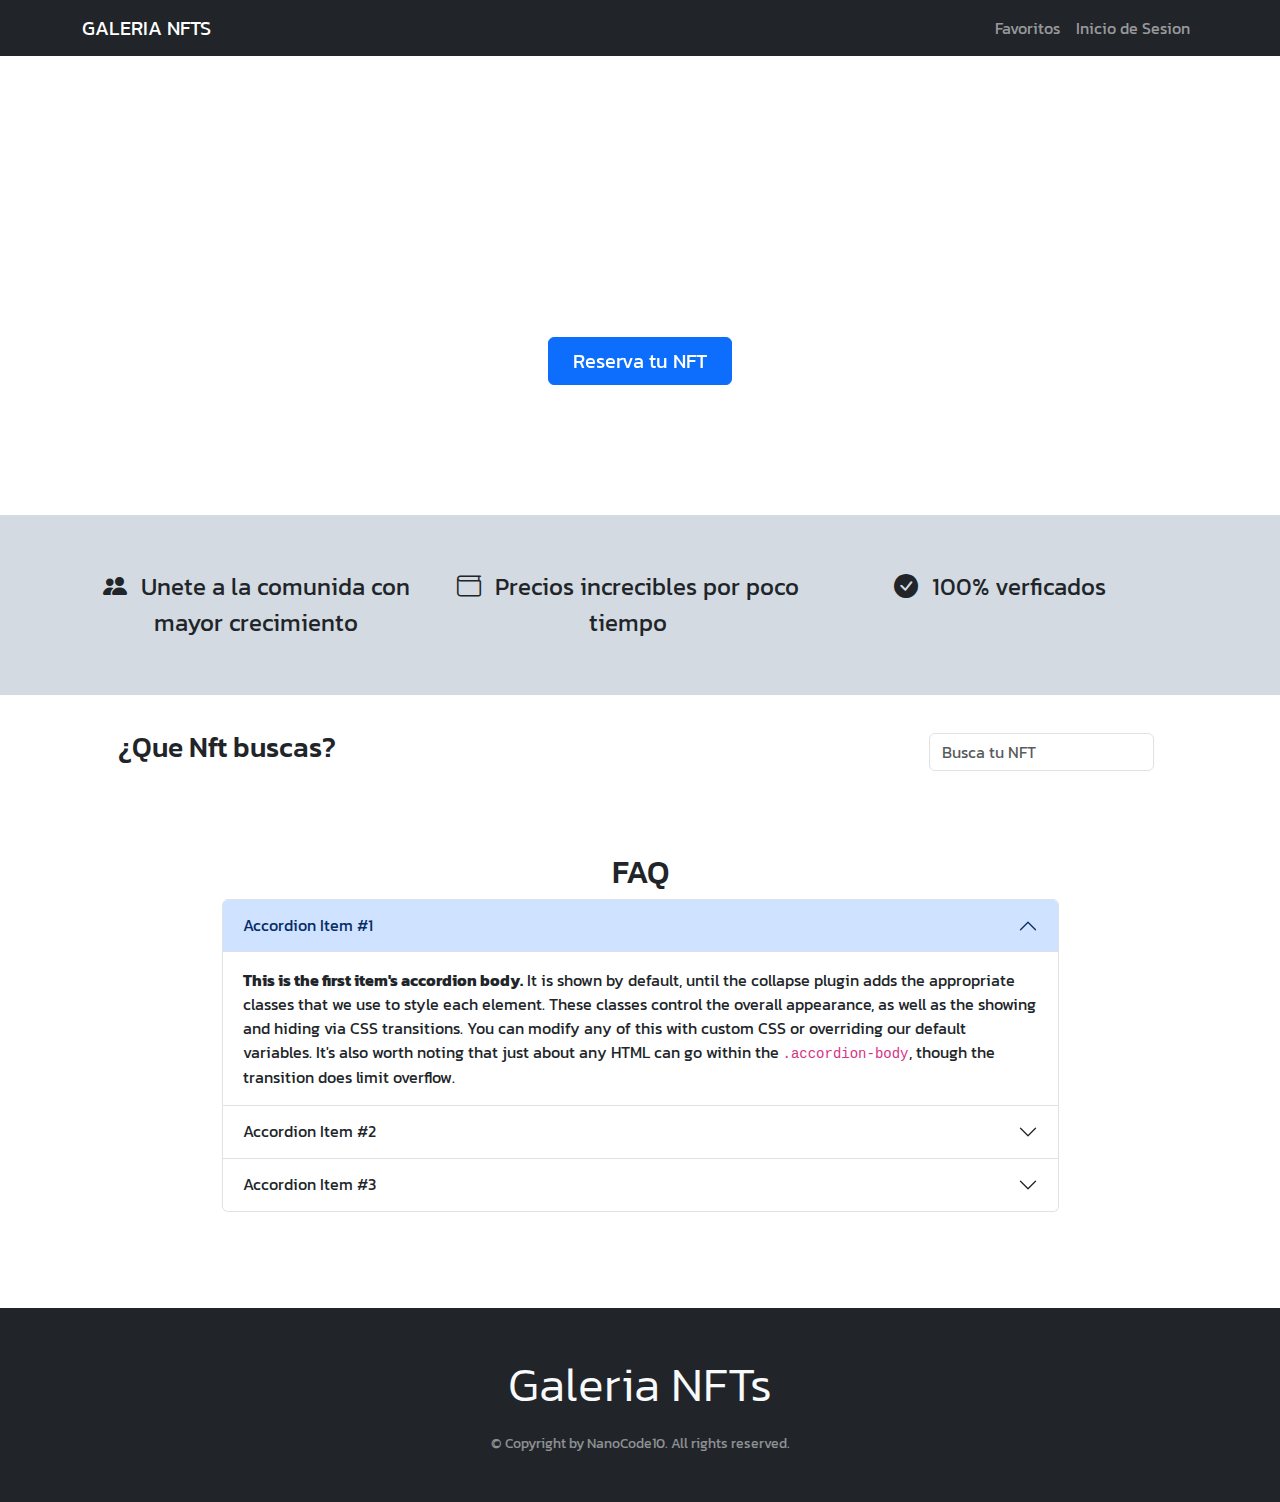
==== src/screens/home.html @ 73f218df "Mi Proyecto Galeria Nft para Codo a Codo 1.0.4 👍" ====
<!DOCTYPE html>
<html lang="es">

<head>
  <meta charset="UTF-8">
  <meta name="viewport" content="width=device-width, initial-scale=1.0">

  <!-- link a Libreria animate.css -->
  <link rel="stylesheet" href="https://cdnjs.cloudflare.com/ajax/libs/animate.css/4.1.1/animate.min.css" />  
   
   <!-- bootstrap -->
  <link href="https://cdn.jsdelivr.net/npm/bootstrap@5.3.3/dist/css/bootstrap.min.css" rel="stylesheet"
    integrity="sha384-QWTKZyjpPEjISv5WaRU9OFeRpok6YctnYmDr5pNlyT2bRjXh0JMhjY6hW+ALEwIH" crossorigin="anonymous">
  <script defer src="https://cdn.jsdelivr.net/npm/bootstrap@5.3.3/dist/js/bootstrap.bundle.min.js"
    integrity="sha384-YvpcrYf0tY3lHB60NNkmXc5s9fDVZLESaAA55NDzOxhy9GkcIdslK1eN7N6jIeHz"
    crossorigin="anonymous"></script>

  <!-- fuente de texto -->
  <link rel="preconnect" href="https://fonts.googleapis.com">
  <link rel="preconnect" href="https://fonts.gstatic.com" crossorigin>
  <link href="https://fonts.googleapis.com/css2?family=Kanit:ital,wght@0,100;0,200;0,300;0,400;0,500;0,600;0,700;0,800;0,900;1,100;1,200;1,300;1,400;1,500;1,600;1,700;1,800;1,900&display=swap" rel="stylesheet">

  <!-- bootstrap iconos -->
  <link rel="stylesheet" href="https://cdn.jsdelivr.net/npm/bootstrap-icons@1.11.3/font/bootstrap-icons.min.css">

  <!-- link a css -->
  <link rel="stylesheet" href="../styles/styles.css">
 
  
  <title>Home - Galeria - NFTs</title>
</head>

<body class="animate__animated animate__fadeIn">

  
  <header>
    
    <!-- codigo NavBar -->
    <nav class="menu-header navbar navbar-expand-lg navbar-dark bg-dark fixed-top">
  
      <div class="container ">
        <a class="animate__animated animate__bounce navbar-brand navbar-brand text-uppercase" href="#">Galeria NFTs</a>
  
        <button class="navbar-toggler" type="button" data-bs-toggle="collapse" data-bs-target="#navbarNav"">
              <span class=" navbar-toggler-icon"></span>
        </button>
  
        <div class="collapse navbar-collapse" id="navbarNav">
          <ul class="navbar-nav ms-auto">
            <li class="nav-item">
              <a class="nav-link btn-favorite" href="#">Favoritos </a>
            </li>
            <li class="nav-item">
              <a class="nav-link" href="/src/screens/login.html">Inicio de Sesion</a>
            </li>
          </ul>
        </div>  
      </div>

    </nav> <!-- Fin codigo NavBar -->
    
    <!-- codigo Menu Favoritos -->
    <div class="container-list-favorites" id="list-favorites">
      <div class="header-favorite">
        <h3>Mis Favoritos</h3>
        <i class="bi bi-x" style="font-size: 2em;" id="btn-close"></i>          
      </div>
      <hr />
      <div class="list-favorites">
        <div class="card-favorite">
          <p class="title">Nfts</p>
          <p></p>
        </div>
      </div>
    </div>  <!-- Fin codigo Menu Favoritos -->

  </header>      

  <!-- codigo arrow-up -->
  <a href="#main" id="arrow-up" class="rounded-circle arrow-up d-none"> <i class="bi bi-arrow-up-circle-fill arrow-up"
      style="font-size: 3em;"></i></a>

  <main id="main">


    <!-- codigo Modal ventas -->
    <section class="modal fade" tabindex="-1" id="booking-modal">
      <div class="modal-dialog">
        <div class="modal-content">
          <div class="modal-header">
            <h5 class="modal-title">Compra tu NFT</h5>
            <button type="button" class="btn-close" data-bs-dismiss="modal" aria-label="Close"></button>
          </div>
          <div class="modal-body">
            <form action="#">

              <div class="row g-2">

                <div class="col-sm-6">
                  <div class="form-floating">

                    <input id="email1" type="email" class="form-control" placeholder="Su direcion de e-mail">
                    <label for="email1">Direccion de Email</label>
                  </div>
                </div>

                <div class="col-sm-6">
                  <div class="form-floating">

                    <select id="select1" type="email" class="form-select">
                      <option>T-rex, Beeple - $0.99</option>
                      <option>Calvin, Pak - $1.99</option>
                      <option>Sofia, trevor Jones - $2.99</option>
                    </select>
                    <label for="select1">Elija su NFTs</label>
                  </div>

                </div>
            </form>
          </div>
          <div class="modal-footer">
            <button type="button" class="btn btn-secondary" data-bs-dismiss="modal">Cerrar</button>
            <button type="button" class="btn btn-primary">Comprar</button>
          </div>


        </div>

      </div>
      </div>
    </section> <!-- Fin del codigo Modal ventas -->

    <!-- codigo Carrusel -->
    <section id="hero-carousel" class="carousel slide" data-bs-ride="carousel" >
      <div class="carousel-indicators">
        <button type="button" data-bs-target="#hero-carousel" data-bs-slide-to="0" class="active" aria-current="true"
          aria-label="Slide 1"></button>
        <button type="button" data-bs-target="#hero-carousel" data-bs-slide-to="1" aria-label="Slide 2"></button>
        <button type="button" data-bs-target="#hero-carousel" data-bs-slide-to="2" aria-label="Slide 3"></button>
      </div>

      <div class="carousel-inner">
        <div class="carousel-item active c-item">
          <img
            src="https://images.unsplash.com/photo-1635237755468-5fba69c13f29?q=80&w=2069&auto=format&fit=crop&ixlib=rb-4.0.3&ixid=M3wxMjA3fDB8MHxwaG90by1wYWdlfHx8fGVufDB8fHx8fA%3D%3D"
            class="d-block w-100 c-img" alt="...">
          <div class="carousel-caption top-0 mt-4">
            <p class="fs-3 mt-5 text-uppercase">Descubre el mundo de los Nfts</p>
            <h1 class="display-1 fw-bolder text-capitalize">Galeria de NFTs</h1>
            <button class="btn btn-primary px-4 py-2 fs-5 mt-5" data-bs-toggle="modal"
              data-bs-target="#booking-modal">Reserva tu NFT</button>
          </div>
        </div>


        <div class="carousel-item c-item">
          <img
            src="https://images.unsplash.com/photo-1642525027649-00d7397a6d4a?q=80&w=2070&auto=format&fit=crop&ixlib=rb-4.0.3&ixid=M3wxMjA3fDB8MHxwaG90by1wYWdlfHx8fGVufDB8fHx8fA%3D%3D"
            class="d-block w-100 c-img" alt="...">
          <div class="carousel-caption top-0 mt-4">
            <p class="fs-3 mt-5 text-uppercase">La temporada de los Nfts a llegado</p>
            <h1 class="display-1 fw-bolder text-capitalize">cientos de NFTs disponibles</h1>
            <button class="btn btn-primary px-4 py-2 fs-5 mt-5" data-bs-toggle="modal"
              data-bs-target="#booking-modal">Reserva tu NFT</button>
          </div>
        </div>
        <div class="carousel-item c-item">
          <img
            src="https://images.unsplash.com/photo-1652159043552-6c25eb2ea21d?q=80&w=2070&auto=format&fit=crop&ixlib=rb-4.0.3&ixid=M3wxMjA3fDB8MHxwaG90by1wYWdlfHx8fGVufDB8fHx8fA%3D%3D"
            class="d-block w-100 c-img" alt="...">
          <div class="carousel-caption top-0 mt-4">
            <p class="fs-3 mt-5 text-uppercase">Elije tus NFTs</p>
            <h1 class="display-1 fw-bolder text-capitalize">Compra ya tu NFTs</h1>
            <button class="btn btn-primary px-4 py-2 fs-5 mt-5" data-bs-toggle="modal"
              data-bs-target="#booking-modal">Reserva tu NFT</button>
          </div>
        </div>
      </div>

      <button class="carousel-control-prev" type="button" data-bs-target="#hero-carousel" data-bs-slide="prev">
        <span class="carousel-control-prev-icon"></span>
        <span class="visually-hidden">Anterior</span>
      </button>
      <button class="carousel-control-next" type="button" data-bs-target="#hero-carousel" data-bs-slide="next">
        <span class="carousel-control-next-icon"></span>
        <span class="visually-hidden">Siguiente</span>
      </button>

    </section> <!-- Fin del codigo Carrusel -->

    <!-- codigo tarjeta de promocion -->
    <section class="overview">
      <div class="container h-100 d-flex align-items-center">
        <div class="row w-100 text-center fs-4">
          <div class="col-xl">
            <i class="bi bi-people-fill me-2"></i>
            Unete a la comunida con mayor crecimiento
          </div>
          <div class="col-xl">
            <i class="bi bi-wallet me-2"></i>
            Precios increcibles por poco tiempo
          </div>
          <div class="col-xl">
            <i class="bi bi-check-circle-fill me-2"></i>
            100% verficados
          </div>
        </div>
      </div>
    </section> <!-- Fin codigo tarjeta de promocion -->

    <!-- codigo Cards NFts -->
    <section id="cards-nfts" class="pt-1">     
      
      <div class="container">
         <!-- buscador de Nfts --> 
        <nav class="navbar navbar-expand-lg m-4">
          <div class="container-fluid">
            <h1 class="fs-3" href="#">¿Que Nft buscas?</h1>            
              <form class="d-flex">
                <input class="form-control me-2" id="searchInput" type="search" placeholder="Busca tu NFT" aria-label="Search">
                
              </form>
           
          </div>
        </nav>  <!--Fin buscador de Nfts-->


            <div id="spinner" class="spinner"></div>
            <div class="row cards-nfts"  id="card-poster">   
          
            </div>
        </div>
      </div>

    </section> <!-- Fin codigo Cards NFts -->

    <!-- codigo faq -->
    <section id="faq" class="py-5">
      <h2 class="text-center">FAQ</h2>
      <div class="container">

        <div class="accordion w-75 mx-auto" id="accordionExample">
          <div class="accordion-item">
            <h2 class="accordion-header">
              <button class="accordion-button" type="button" data-bs-toggle="collapse" data-bs-target="#collapseOne"
                aria-expanded="true" aria-controls="collapseOne">
                Accordion Item #1
              </button>
            </h2>
            <div id="collapseOne" class="accordion-collapse collapse show" data-bs-parent="#accordionExample">
              <div class="accordion-body">
                <strong>This is the first item's accordion body.</strong> It is shown by default, until the collapse
                plugin adds the appropriate classes that we use to style each element. These classes control the
                overall
                appearance, as well as the showing and hiding via CSS transitions. You can modify any of this with
                custom CSS or overriding our default variables. It's also worth noting that just about any HTML can go
                within the <code>.accordion-body</code>, though the transition does limit overflow.
              </div>
            </div>
          </div>
          <div class="accordion-item">
            <h2 class="accordion-header">
              <button class="accordion-button collapsed" type="button" data-bs-toggle="collapse"
                data-bs-target="#collapseTwo" aria-expanded="false" aria-controls="collapseTwo">
                Accordion Item #2
              </button>
            </h2>
            <div id="collapseTwo" class="accordion-collapse collapse" data-bs-parent="#accordionExample">
              <div class="accordion-body">
                <strong>This is the second item's accordion body.</strong> It is hidden by default, until the collapse
                plugin adds the appropriate classes that we use to style each element. These classes control the
                overall
                appearance, as well as the showing and hiding via CSS transitions. You can modify any of this with
                custom CSS or overriding our default variables. It's also worth noting that just about any HTML can go
                within the <code>.accordion-body</code>, though the transition does limit overflow.
              </div>
            </div>
          </div>
          <div class="accordion-item">
            <h2 class="accordion-header">
              <button class="accordion-button collapsed" type="button" data-bs-toggle="collapse"
                data-bs-target="#collapseThree" aria-expanded="false" aria-controls="collapseThree">
                Accordion Item #3
              </button>
            </h2>
            <div id="collapseThree" class="accordion-collapse collapse" data-bs-parent="#accordionExample">
              <div class="accordion-body">
                <strong>This is the third item's accordion body.</strong> It is hidden by default, until the collapse
                plugin adds the appropriate classes that we use to style each element. These classes control the
                overall
                appearance, as well as the showing and hiding via CSS transitions. You can modify any of this with
                custom CSS or overriding our default variables. It's also worth noting that just about any HTML can go
                within the <code>.accordion-body</code>, though the transition does limit overflow.
              </div>
            </div>
          </div>
        </div>

      </div>

    </section> <!-- fin codigo faq -->

  </main>

  <!-- codigo footer -->
  <footer class="bg-dark py-5 mt-5">
    <div class="container text-light text-center">
      <p class="display-5 mb-3">Galeria NFTs</p>
      <small class="text-white-50">&copy; Copyright by NanoCode10. All rights reserved.</small>
    </div>
  </footer>


  <!-- codigo javascript propio -->
  <script type="module" src="../js/app.js"></script>
 
  
</body>

</html>
---- src/styles/styles.css ----
html,
body {
  font-family: -apple-system, "Kanit", sans-serif;
}
.c-item {
  height: 480px;
}

.c-img {
  height: 100%;
  object-fit: cover;
  filter: brightness(0.6);
}

.arrow-up {
  position: fixed;
  bottom: 10px;
  right: 0;
  padding-right: 20px;
  z-index: 10;
}

/* ********************************** */
/*         LISTA DE FAVORITOS         */
/* ********************************** */

header {
  background-color: #000;
  color: #fff;
  display: flex;
  justify-content: space-between;
  margin-bottom: 35px;
}

header a {
  text-decoration: none;
  font-size: 30px;
  color: #fff;
}

.menu-header {
  z-index: 9;
}

.container-list-favorites {
  position: fixed;
  top: 0;
  right: 0;
  transform: translateX(400px);
  background-color: #555;
  opacity: 0;
  width: 400px;
  height: 100vh;
  transition: all 0.5s linear;
  z-index: 11;
}

.container-list-favorites.show {
  opacity: 1;
  transform: translateX(0);
}

.header-favorite {
  padding: 15px 30px;
  display: flex;
  justify-content: space-between;
  align-items: center;
}

.header-favorite i {
  cursor: pointer;
}

.list-favorites {
  padding: 35px 20px;
  display: flex;
  flex-direction: column;
  gap: 25px;
}

.list-favorites .card-favorite {
  width: 100%;
  background-color: #fff;
  box-shadow: 0px 0px 20px #00000065;
  padding: 20px;
  border-radius: 10px;
  display: flex;
  align-items: center;
  justify-content: space-between;
  gap: 30px;
}

.card-favorite .title {
  color: #000;
  flex: 1;
}

.card-favorite p:last-child {
  font-weight: 700;
  font-size: 22px;
  color: #000;
}

/* ------------------- */

.overview {
  height: 180px;
  background-color: #d3dae1;
}

#card {
  box-shadow: 0 10px 6px -6px rgba(6, 4, 12, 0.801);
  margin-bottom: 20px;
  margin-top: 20px;
  transition: transform 0.5s ease;
}

#card:hover {
  box-shadow: 0 10px 6px -6px rgba(6, 4, 12, 0.801);
  transform: scale(1.2);
}

.spinner {
  border: 16px solid #f3f3f3;
  border-top: 16px solid #3498db;
  border-radius: 50%;
  width: 120px;
  height: 120px;
  animation: spin 2s linear infinite;
  margin: auto;
  display: none;
}

@keyframes spin {
  0% {
    transform: rotate(0deg);
  }
  100% {
    transform: rotate(360deg);
  }
}
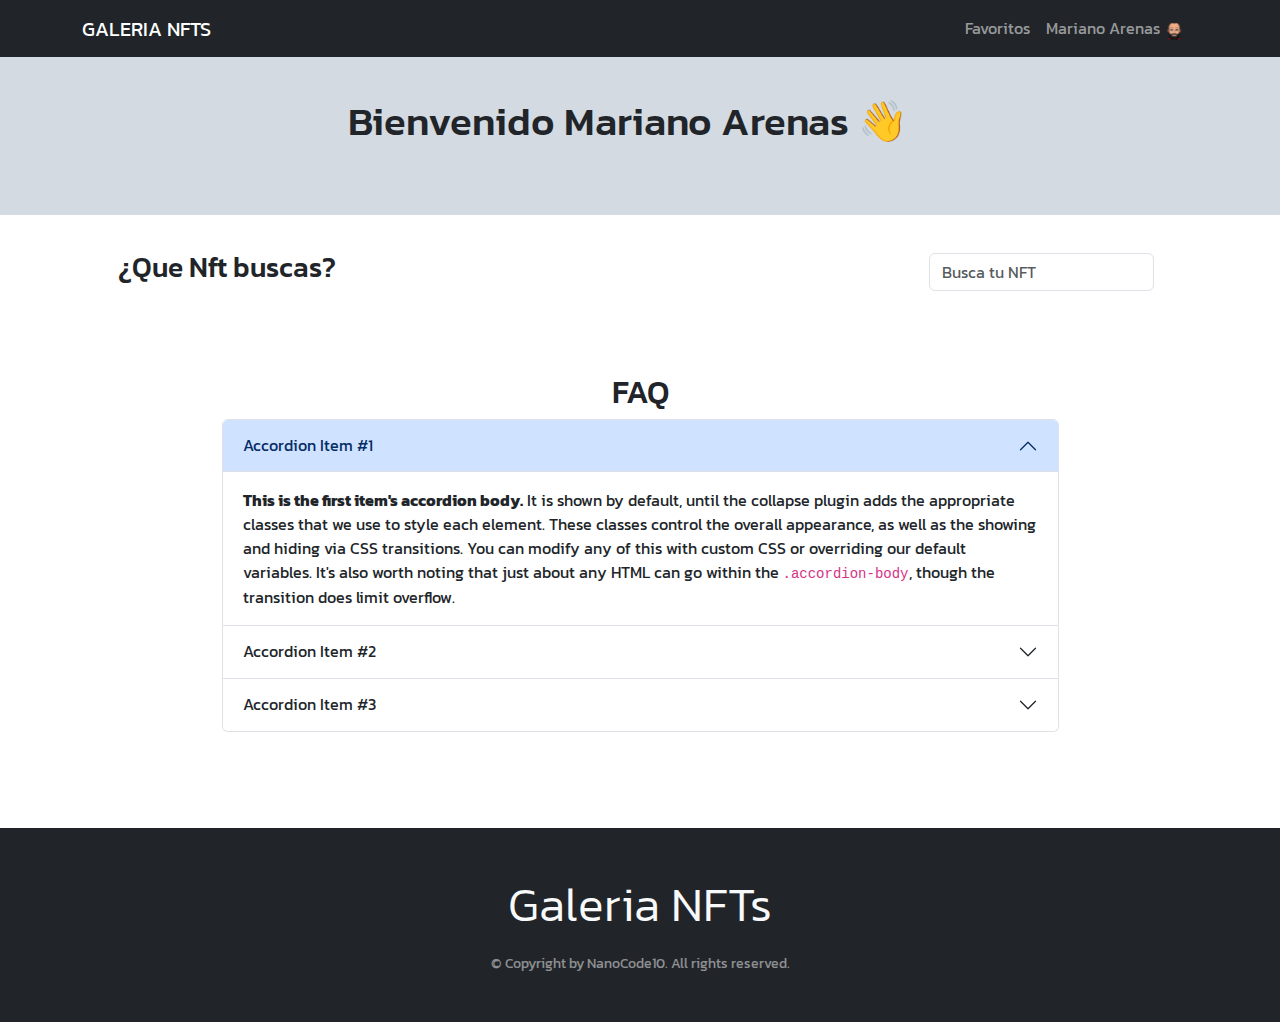
==== commit f368d8e6: "Mi Proyecto Galeria Nft para Codo a Codo 1.0.4 👍" ====
--- a/src/screens/home.html
+++ b/src/screens/home.html
@@ -31,7 +31,6 @@
 </head>
 
 <body class="animate__animated animate__fadeIn">
-
   
   <header>
     
@@ -51,7 +50,8 @@
               <a class="nav-link btn-favorite" href="#">Favoritos </a>
             </li>
             <li class="nav-item">
-              <a class="nav-link" href="/src/screens/login.html">Inicio de Sesion</a>
+              <a class="nav-link" >Mariano Arenas<img src="../../data/icon/icon_nano.svg" alt="" width="30" height="25" class="d-inline-block align-text-top">
+              </a>
             </li>
           </ul>
         </div>  
@@ -130,7 +130,7 @@
       </div>
     </section> <!-- Fin del codigo Modal ventas -->
 
-    <!-- codigo Carrusel -->
+    <!-- codigo Carrusel
     <section id="hero-carousel" class="carousel slide" data-bs-ride="carousel" >
       <div class="carousel-indicators">
         <button type="button" data-bs-target="#hero-carousel" data-bs-slide-to="0" class="active" aria-current="true"
@@ -186,27 +186,18 @@
         <span class="visually-hidden">Siguiente</span>
       </button>
 
-    </section> <!-- Fin del codigo Carrusel -->
-
-    <!-- codigo tarjeta de promocion -->
+    </section>  Fin del codigo Carrusel -->
+
+    <!-- codigo tarjeta de Bienvenida -->
     <section class="overview">
       <div class="container h-100 d-flex align-items-center">
         <div class="row w-100 text-center fs-4">
           <div class="col-xl">
-            <i class="bi bi-people-fill me-2"></i>
-            Unete a la comunida con mayor crecimiento
-          </div>
-          <div class="col-xl">
-            <i class="bi bi-wallet me-2"></i>
-            Precios increcibles por poco tiempo
-          </div>
-          <div class="col-xl">
-            <i class="bi bi-check-circle-fill me-2"></i>
-            100% verficados
-          </div>
-        </div>
-      </div>
-    </section> <!-- Fin codigo tarjeta de promocion -->
+           <h1> Bienvenido Mariano Arenas 👋 </h1>
+          </div>
+          
+      </div>
+    </section> <!-- Fin codigo tarjeta de bienvenida -->
 
     <!-- codigo Cards NFts -->
     <section id="cards-nfts" class="pt-1">     
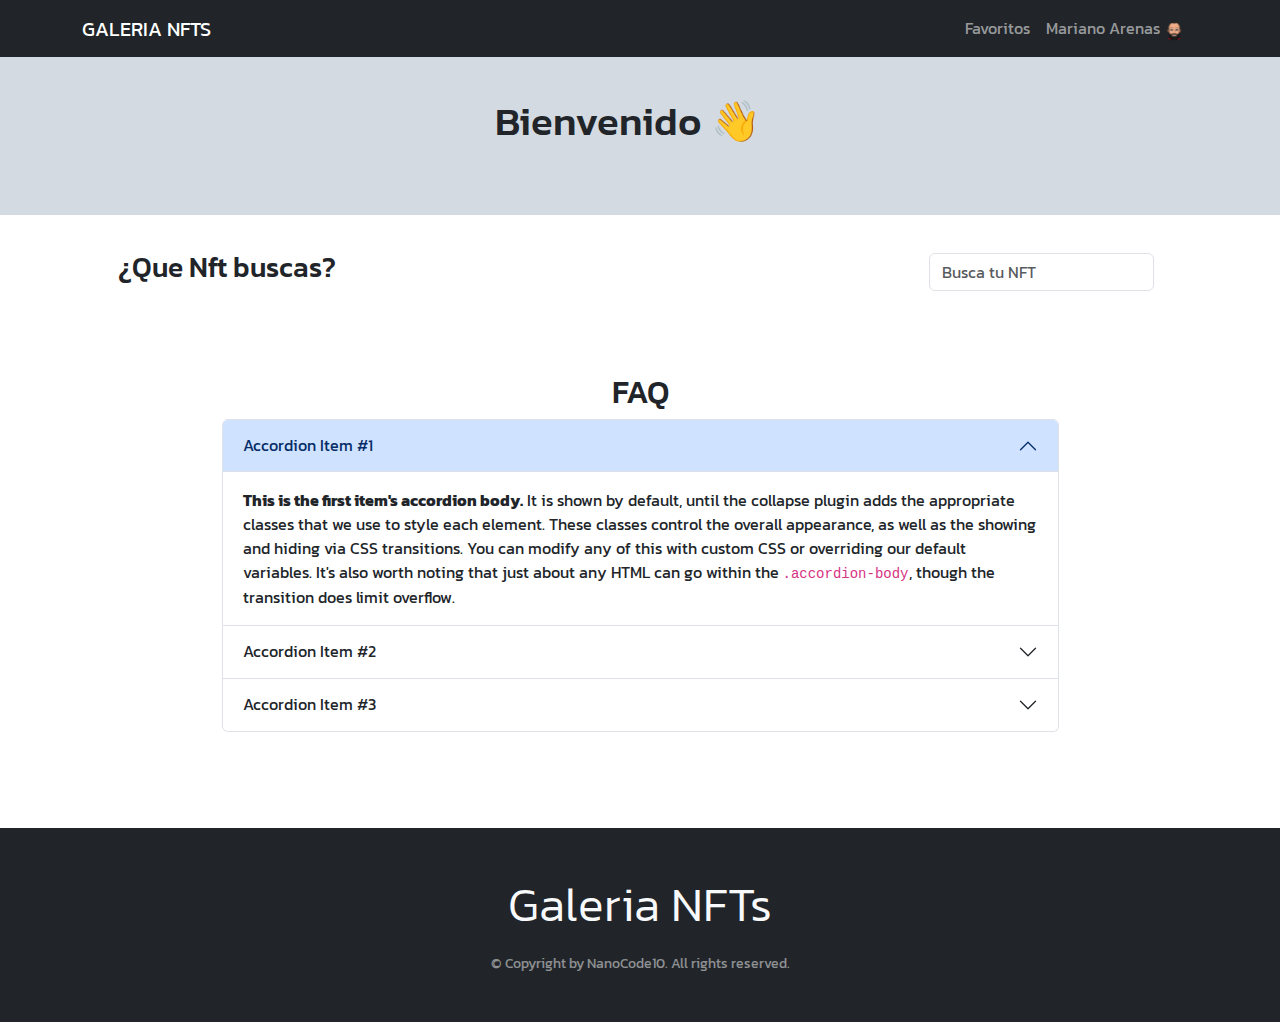
==== commit 850dfd1c: "Mi Proyecto Galeria Nft para Codo a Codo 1.0.5 👍" ====
--- a/src/screens/home.html
+++ b/src/screens/home.html
@@ -38,7 +38,7 @@
     <nav class="menu-header navbar navbar-expand-lg navbar-dark bg-dark fixed-top">
   
       <div class="container ">
-        <a class="animate__animated animate__bounce navbar-brand navbar-brand text-uppercase" href="#">Galeria NFTs</a>
+        <a class="animate__animated animate__bounce navbar-brand navbar-brand text-uppercase" href="../../index.html">Galeria NFTs</a>
   
         <button class="navbar-toggler" type="button" data-bs-toggle="collapse" data-bs-target="#navbarNav"">
               <span class=" navbar-toggler-icon"></span>
@@ -193,7 +193,7 @@
       <div class="container h-100 d-flex align-items-center">
         <div class="row w-100 text-center fs-4">
           <div class="col-xl">
-           <h1> Bienvenido Mariano Arenas 👋 </h1>
+           <h1> Bienvenido 👋 </h1>
           </div>
           
       </div>
